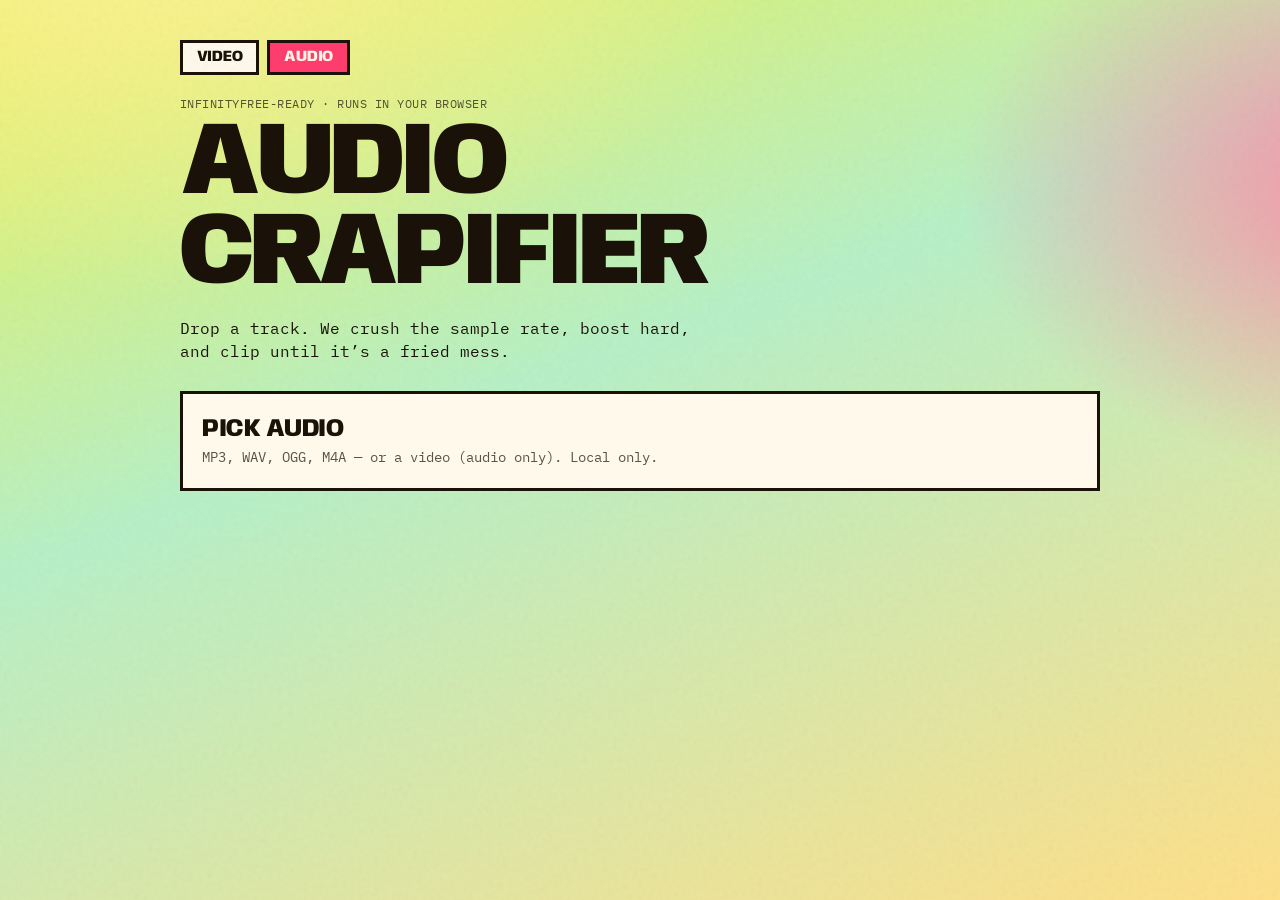
==== audio.html @ 8857603a "Add audio crapifier page alongside video Offline boost/clip/bitcrush with sample-rate crush, shared " ====
<!DOCTYPE html>
<html lang="en">
<head>
  <meta charset="UTF-8" />
  <meta name="viewport" content="width=device-width, initial-scale=1" />
  <title>Audio Crapifier</title>
  <link rel="preconnect" href="https://fonts.googleapis.com" />
  <link rel="preconnect" href="https://fonts.gstatic.com" crossorigin />
  <link href="https://fonts.googleapis.com/css2?family=Anybody:wght@700;800;900&family=IBM+Plex+Mono:wght@400;600&display=swap" rel="stylesheet" />
  <link rel="stylesheet" href="styles.css" />
</head>
<body>
  <div class="noise" aria-hidden="true"></div>
  <main class="shell">
    <nav class="mode-nav" aria-label="Mode">
      <a href="index.html">Video</a>
      <a href="audio.html" aria-current="page">Audio</a>
    </nav>

    <header class="hero">
      <p class="kicker">InfinityFree-ready · runs in your browser</p>
      <h1 class="brand">Audio<br />Crapifier</h1>
      <p class="tag">
        Drop a track. We crush the sample rate, boost hard, and clip until it’s a fried mess.
      </p>
    </header>

    <section class="stage" aria-label="Audio crapifier controls">
      <label class="drop" id="dropZone">
        <input type="file" id="fileInput" accept="audio/*,video/*" hidden />
        <span class="drop-title" id="dropTitle">Pick audio</span>
        <span class="drop-sub" id="dropSub">MP3, WAV, OGG, M4A — or a video (audio only). Local only.</span>
      </label>

      <div class="controls" id="controls" hidden>
        <label class="field">
          <span>Output rate <strong id="rateVal">8000 Hz</strong></span>
          <input type="range" id="rate" min="4000" max="22050" value="8000" step="50" />
        </label>
        <label class="field">
          <span>Audio boost <strong id="boostVal">14×</strong></span>
          <input type="range" id="boost" min="2" max="40" value="14" step="1" />
        </label>
        <label class="field">
          <span>Clip hardness <strong id="clipVal">92%</strong></span>
          <input type="range" id="clip" min="40" max="99" value="92" />
        </label>
        <label class="field">
          <span>Bit crush <strong id="bitsVal">8-bit</strong></span>
          <input type="range" id="bits" min="3" max="16" value="8" step="1" />
        </label>
        <p class="hint">Offline render — no real-time wait. Output is a mangled <strong>WAV</strong>.</p>
        <div class="actions">
          <button type="button" class="btn primary" id="goBtn">Crapify</button>
        </div>
      </div>

      <div class="preview-wrap" id="previewWrap" hidden>
        <canvas id="wave" width="640" height="160"></canvas>
        <div class="status" id="status">Idle</div>
      </div>

      <div class="result" id="result" hidden>
        <audio id="outAudio" controls></audio>
        <a class="btn primary" id="downloadBtn" download="crapified.wav">Download crapified.wav</a>
      </div>
    </section>
  </main>

  <script src="audio-crapifier.js"></script>
</body>
</html>
---- styles.css ----
:root {
  --ink: #1a1208;
  --paper: #e8f25a;
  --paper-2: #7cffb2;
  --bruise: #ff3d6e;
  --mud: #2c2114;
  --foam: #fff8e7;
  --line: rgba(26, 18, 8, 0.18);
  --font-display: "Anybody", Impact, sans-serif;
  --font-body: "IBM Plex Mono", ui-monospace, monospace;
}

* {
  box-sizing: border-box;
}

html,
body {
  margin: 0;
  min-height: 100%;
}

body {
  color: var(--ink);
  font-family: var(--font-body);
  background:
    radial-gradient(1200px 700px at 10% -10%, #fff29a 0%, transparent 55%),
    radial-gradient(900px 600px at 110% 20%, #ff8aa8 0%, transparent 50%),
    linear-gradient(160deg, var(--paper) 0%, #b8f0c8 42%, #ffe08a 100%);
  overflow-x: hidden;
}

.noise {
  pointer-events: none;
  position: fixed;
  inset: 0;
  opacity: 0.07;
  mix-blend-mode: multiply;
  background-image: url("data:image/svg+xml,%3Csvg viewBox='0 0 200 200' xmlns='http://www.w3.org/2000/svg'%3E%3Cfilter id='n'%3E%3CfeTurbulence type='fractalNoise' baseFrequency='0.9' numOctaves='3' stitchTiles='stitch'/%3E%3C/filter%3E%3Crect width='100%25' height='100%25' filter='url(%23n)'/%3E%3C/svg%3E");
  animation: grain 0.45s steps(2) infinite;
}

@keyframes grain {
  0% { transform: translate(0, 0); }
  50% { transform: translate(-1.5%, 1%); }
  100% { transform: translate(1%, -1%); }
}

.shell {
  width: min(920px, calc(100% - 2rem));
  margin: 0 auto;
  padding: 2.5rem 0 4rem;
}

.mode-nav {
  display: flex;
  flex-wrap: wrap;
  gap: 0.5rem;
  margin-bottom: 1.25rem;
}

.mode-nav a {
  border: 3px solid var(--ink);
  background: color-mix(in srgb, var(--foam) 80%, white);
  color: var(--ink);
  text-decoration: none;
  font-family: var(--font-display);
  font-weight: 800;
  font-size: 0.95rem;
  text-transform: uppercase;
  letter-spacing: -0.01em;
  padding: 0.4rem 0.85rem;
  transition: transform 0.12s ease, box-shadow 0.12s ease, background 0.12s ease;
}

.mode-nav a:hover {
  transform: translate(-2px, -2px);
  box-shadow: 3px 3px 0 var(--ink);
}

.mode-nav a[aria-current="page"] {
  background: var(--bruise);
  color: var(--foam);
}

.hero {
  margin-bottom: 1.75rem;
  animation: rise 0.7s cubic-bezier(0.2, 0.8, 0.2, 1) both;
}

#wave {
  width: 100%;
  max-height: 180px;
  background: var(--mud);
  image-rendering: pixelated;
}

#outAudio {
  width: 100%;
}

.kicker {
  margin: 0 0 0.6rem;
  font-size: 0.78rem;
  letter-spacing: 0.04em;
  text-transform: uppercase;
  opacity: 0.7;
}

.brand {
  margin: 0;
  font-family: var(--font-display);
  font-weight: 900;
  font-size: clamp(3.4rem, 12vw, 6.4rem);
  line-height: 0.88;
  letter-spacing: -0.04em;
  text-transform: uppercase;
  animation: jitter 4.5s steps(2) infinite;
}

.tag {
  max-width: 34rem;
  margin: 1rem 0 0;
  font-size: 1rem;
  line-height: 1.45;
}

.stage {
  display: grid;
  gap: 1rem;
  animation: rise 0.85s 0.08s cubic-bezier(0.2, 0.8, 0.2, 1) both;
}

.drop {
  display: grid;
  gap: 0.35rem;
  padding: 1.4rem 1.2rem;
  border: 3px solid var(--ink);
  background: color-mix(in srgb, var(--foam) 82%, white);
  cursor: pointer;
  transition: transform 0.15s ease, background 0.15s ease;
}

.drop:hover,
.drop.drag {
  transform: translate(-2px, -2px);
  background: var(--foam);
  box-shadow: 4px 4px 0 var(--ink);
}

.drop-title {
  font-family: var(--font-display);
  font-size: 1.55rem;
  font-weight: 800;
  letter-spacing: -0.02em;
  text-transform: uppercase;
}

.drop-sub {
  font-size: 0.85rem;
  opacity: 0.72;
}

.controls,
.preview-wrap,
.result {
  border: 3px solid var(--ink);
  background: color-mix(in srgb, var(--foam) 88%, #7cffb2);
  padding: 1rem;
}

[hidden] {
  display: none !important;
}

.controls {
  display: grid;
  gap: 0.9rem;
}

.field {
  display: grid;
  gap: 0.35rem;
  font-size: 0.9rem;
}

.field strong {
  color: var(--bruise);
}

.field input[type="range"] {
  width: 100%;
  accent-color: var(--bruise);
}

.hint {
  margin: 0;
  font-size: 0.82rem;
  opacity: 0.75;
}

.actions {
  display: flex;
  flex-wrap: wrap;
  gap: 0.6rem;
}

.btn {
  appearance: none;
  border: 3px solid var(--ink);
  background: var(--foam);
  color: var(--ink);
  font-family: var(--font-display);
  font-size: 1rem;
  font-weight: 800;
  letter-spacing: -0.01em;
  text-transform: uppercase;
  text-decoration: none;
  padding: 0.65rem 1rem;
  cursor: pointer;
  transition: transform 0.12s ease, box-shadow 0.12s ease, background 0.12s ease;
}

.btn:hover {
  transform: translate(-2px, -2px);
  box-shadow: 4px 4px 0 var(--ink);
}

.btn.primary {
  background: var(--bruise);
  color: var(--foam);
}

.btn.ghost {
  background: transparent;
}

.btn:disabled {
  opacity: 0.45;
  cursor: not-allowed;
  transform: none;
  box-shadow: none;
}

.preview-wrap {
  display: grid;
  gap: 0.6rem;
}

#preview {
  width: 100%;
  max-height: 420px;
  object-fit: contain;
  background: var(--mud);
  image-rendering: pixelated;
}

.status {
  font-size: 0.85rem;
}

.result {
  display: grid;
  gap: 0.75rem;
  justify-items: start;
}

#outVideo {
  width: 100%;
  max-height: 420px;
  background: var(--mud);
  border: 2px solid var(--ink);
}

@keyframes rise {
  from {
    opacity: 0;
    transform: translateY(18px) skewY(0.6deg);
  }
  to {
    opacity: 1;
    transform: none;
  }
}

@keyframes jitter {
  0%,
  92%,
  100% {
    transform: none;
    filter: none;
  }
  94% {
    transform: translate(2px, -1px);
    filter: hue-rotate(20deg);
  }
  96% {
    transform: translate(-2px, 1px);
  }
}

@media (max-width: 640px) {
  .shell {
    width: min(100% - 1.25rem, 920px);
    padding-top: 1.5rem;
  }

  .brand {
    font-size: clamp(2.8rem, 16vw, 4.2rem);
  }
}
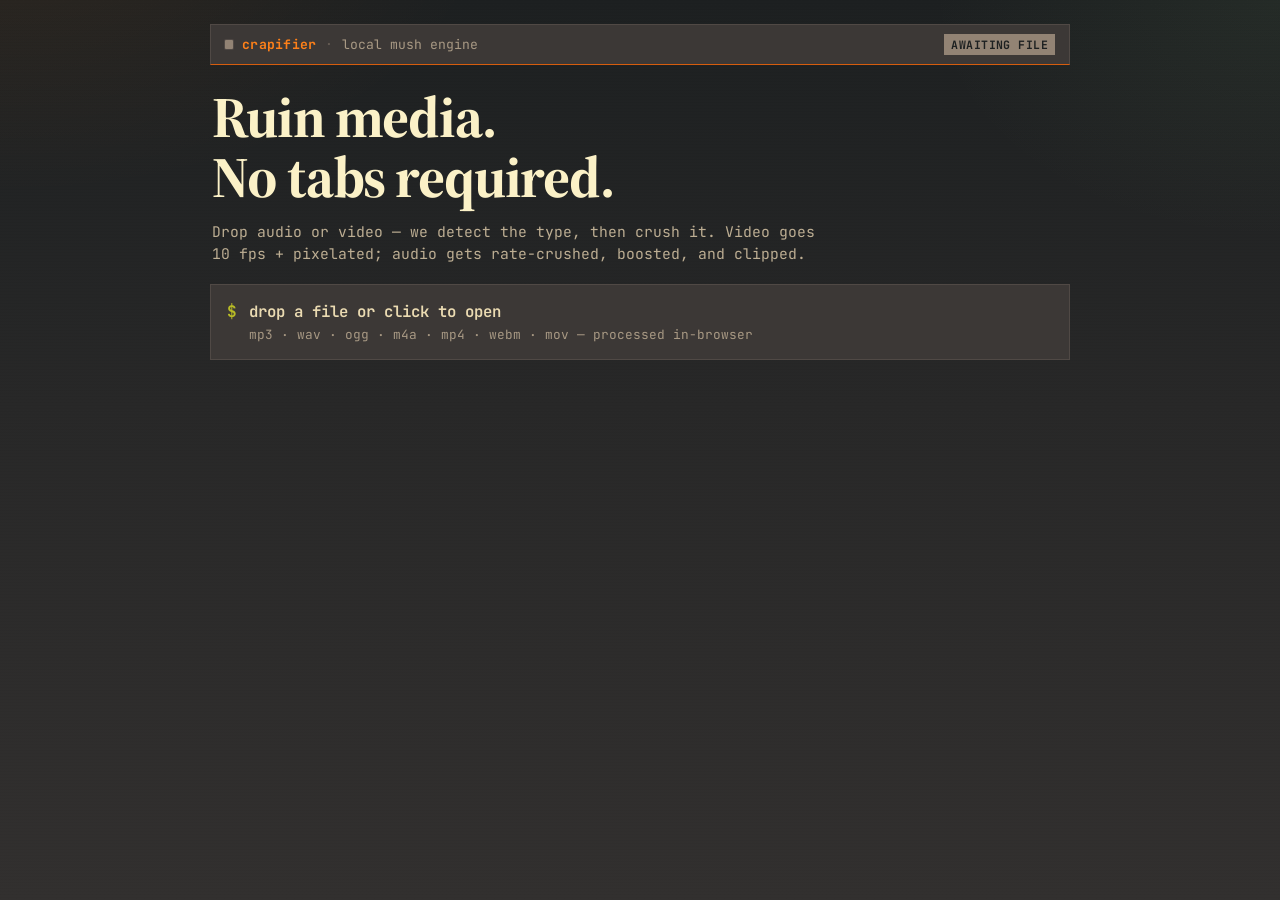
==== commit f2bb81a3: "Unify media detection with Gruvbox dark UI Single page auto-detects audio vs video, shows context co" ====
--- a/audio.html
+++ b/audio.html
@@ -2,71 +2,12 @@
 <html lang="en">
 <head>
   <meta charset="UTF-8" />
-  <meta name="viewport" content="width=device-width, initial-scale=1" />
-  <title>Audio Crapifier</title>
-  <link rel="preconnect" href="https://fonts.googleapis.com" />
-  <link rel="preconnect" href="https://fonts.gstatic.com" crossorigin />
-  <link href="https://fonts.googleapis.com/css2?family=Anybody:wght@700;800;900&family=IBM+Plex+Mono:wght@400;600&display=swap" rel="stylesheet" />
-  <link rel="stylesheet" href="styles.css" />
+  <meta http-equiv="refresh" content="0; url=index.html" />
+  <title>Redirecting…</title>
+  <link rel="canonical" href="index.html" />
+  <script>location.replace("index.html");</script>
 </head>
 <body>
-  <div class="noise" aria-hidden="true"></div>
-  <main class="shell">
-    <nav class="mode-nav" aria-label="Mode">
-      <a href="index.html">Video</a>
-      <a href="audio.html" aria-current="page">Audio</a>
-    </nav>
-
-    <header class="hero">
-      <p class="kicker">InfinityFree-ready · runs in your browser</p>
-      <h1 class="brand">Audio<br />Crapifier</h1>
-      <p class="tag">
-        Drop a track. We crush the sample rate, boost hard, and clip until it’s a fried mess.
-      </p>
-    </header>
-
-    <section class="stage" aria-label="Audio crapifier controls">
-      <label class="drop" id="dropZone">
-        <input type="file" id="fileInput" accept="audio/*,video/*" hidden />
-        <span class="drop-title" id="dropTitle">Pick audio</span>
-        <span class="drop-sub" id="dropSub">MP3, WAV, OGG, M4A — or a video (audio only). Local only.</span>
-      </label>
-
-      <div class="controls" id="controls" hidden>
-        <label class="field">
-          <span>Output rate <strong id="rateVal">8000 Hz</strong></span>
-          <input type="range" id="rate" min="4000" max="22050" value="8000" step="50" />
-        </label>
-        <label class="field">
-          <span>Audio boost <strong id="boostVal">14×</strong></span>
-          <input type="range" id="boost" min="2" max="40" value="14" step="1" />
-        </label>
-        <label class="field">
-          <span>Clip hardness <strong id="clipVal">92%</strong></span>
-          <input type="range" id="clip" min="40" max="99" value="92" />
-        </label>
-        <label class="field">
-          <span>Bit crush <strong id="bitsVal">8-bit</strong></span>
-          <input type="range" id="bits" min="3" max="16" value="8" step="1" />
-        </label>
-        <p class="hint">Offline render — no real-time wait. Output is a mangled <strong>WAV</strong>.</p>
-        <div class="actions">
-          <button type="button" class="btn primary" id="goBtn">Crapify</button>
-        </div>
-      </div>
-
-      <div class="preview-wrap" id="previewWrap" hidden>
-        <canvas id="wave" width="640" height="160"></canvas>
-        <div class="status" id="status">Idle</div>
-      </div>
-
-      <div class="result" id="result" hidden>
-        <audio id="outAudio" controls></audio>
-        <a class="btn primary" id="downloadBtn" download="crapified.wav">Download crapified.wav</a>
-      </div>
-    </section>
-  </main>
-
-  <script src="audio-crapifier.js"></script>
+  <p><a href="index.html">Crapifier moved here</a> — audio/video auto-detect on one page.</p>
 </body>
 </html>
